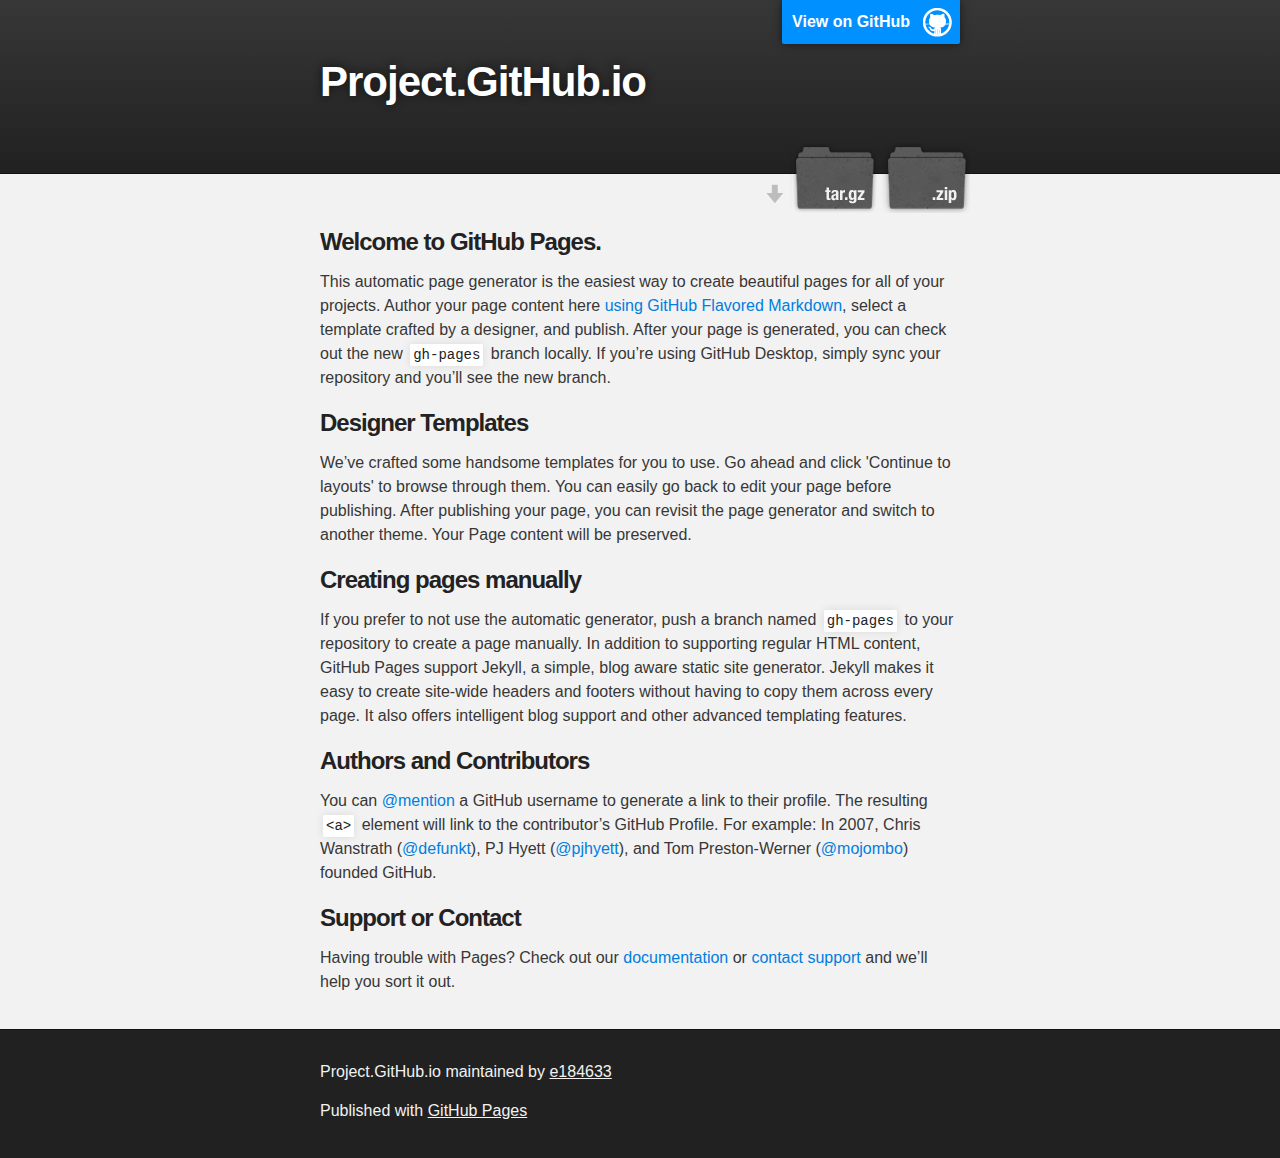
==== index.html @ beeb09b5 "Create gh-pages branch via GitHub" ====
<!DOCTYPE html>
<html>

  <head>
    <meta charset='utf-8'>
    <meta http-equiv="X-UA-Compatible" content="chrome=1">
    <meta name="description" content="Project.GitHub.io : ">

    <link rel="stylesheet" type="text/css" media="screen" href="stylesheets/stylesheet.css">

    <title>Project.GitHub.io</title>
  </head>

  <body>

    <!-- HEADER -->
    <div id="header_wrap" class="outer">
        <header class="inner">
          <a id="forkme_banner" href="https://github.com/e184633/project.github.io">View on GitHub</a>

          <h1 id="project_title">Project.GitHub.io</h1>
          <h2 id="project_tagline"></h2>

            <section id="downloads">
              <a class="zip_download_link" href="https://github.com/e184633/project.github.io/zipball/master">Download this project as a .zip file</a>
              <a class="tar_download_link" href="https://github.com/e184633/project.github.io/tarball/master">Download this project as a tar.gz file</a>
            </section>
        </header>
    </div>

    <!-- MAIN CONTENT -->
    <div id="main_content_wrap" class="outer">
      <section id="main_content" class="inner">
        <h3>
<a id="welcome-to-github-pages" class="anchor" href="#welcome-to-github-pages" aria-hidden="true"><span aria-hidden="true" class="octicon octicon-link"></span></a>Welcome to GitHub Pages.</h3>

<p>This automatic page generator is the easiest way to create beautiful pages for all of your projects. Author your page content here <a href="https://guides.github.com/features/mastering-markdown/">using GitHub Flavored Markdown</a>, select a template crafted by a designer, and publish. After your page is generated, you can check out the new <code>gh-pages</code> branch locally. If you’re using GitHub Desktop, simply sync your repository and you’ll see the new branch.</p>

<h3>
<a id="designer-templates" class="anchor" href="#designer-templates" aria-hidden="true"><span aria-hidden="true" class="octicon octicon-link"></span></a>Designer Templates</h3>

<p>We’ve crafted some handsome templates for you to use. Go ahead and click 'Continue to layouts' to browse through them. You can easily go back to edit your page before publishing. After publishing your page, you can revisit the page generator and switch to another theme. Your Page content will be preserved.</p>

<h3>
<a id="creating-pages-manually" class="anchor" href="#creating-pages-manually" aria-hidden="true"><span aria-hidden="true" class="octicon octicon-link"></span></a>Creating pages manually</h3>

<p>If you prefer to not use the automatic generator, push a branch named <code>gh-pages</code> to your repository to create a page manually. In addition to supporting regular HTML content, GitHub Pages support Jekyll, a simple, blog aware static site generator. Jekyll makes it easy to create site-wide headers and footers without having to copy them across every page. It also offers intelligent blog support and other advanced templating features.</p>

<h3>
<a id="authors-and-contributors" class="anchor" href="#authors-and-contributors" aria-hidden="true"><span aria-hidden="true" class="octicon octicon-link"></span></a>Authors and Contributors</h3>

<p>You can <a href="https://help.github.com/articles/basic-writing-and-formatting-syntax/#mentioning-users-and-teams" class="user-mention">@mention</a> a GitHub username to generate a link to their profile. The resulting <code>&lt;a&gt;</code> element will link to the contributor’s GitHub Profile. For example: In 2007, Chris Wanstrath (<a href="https://github.com/defunkt" class="user-mention">@defunkt</a>), PJ Hyett (<a href="https://github.com/pjhyett" class="user-mention">@pjhyett</a>), and Tom Preston-Werner (<a href="https://github.com/mojombo" class="user-mention">@mojombo</a>) founded GitHub.</p>

<h3>
<a id="support-or-contact" class="anchor" href="#support-or-contact" aria-hidden="true"><span aria-hidden="true" class="octicon octicon-link"></span></a>Support or Contact</h3>

<p>Having trouble with Pages? Check out our <a href="https://help.github.com/pages">documentation</a> or <a href="https://github.com/contact">contact support</a> and we’ll help you sort it out.</p>
      </section>
    </div>

    <!-- FOOTER  -->
    <div id="footer_wrap" class="outer">
      <footer class="inner">
        <p class="copyright">Project.GitHub.io maintained by <a href="https://github.com/e184633">e184633</a></p>
        <p>Published with <a href="https://pages.github.com">GitHub Pages</a></p>
      </footer>
    </div>

    

  </body>
</html>
---- stylesheets/stylesheet.css ----
/*******************************************************************************
Slate Theme for GitHub Pages
by Jason Costello, @jsncostello
*******************************************************************************/

@import url(github-light.css);

/*******************************************************************************
MeyerWeb Reset
*******************************************************************************/

html, body, div, span, applet, object, iframe,
h1, h2, h3, h4, h5, h6, p, blockquote, pre,
a, abbr, acronym, address, big, cite, code,
del, dfn, em, img, ins, kbd, q, s, samp,
small, strike, strong, sub, sup, tt, var,
b, u, i, center,
dl, dt, dd, ol, ul, li,
fieldset, form, label, legend,
table, caption, tbody, tfoot, thead, tr, th, td,
article, aside, canvas, details, embed,
figure, figcaption, footer, header, hgroup,
menu, nav, output, ruby, section, summary,
time, mark, audio, video {
  margin: 0;
  padding: 0;
  border: 0;
  font: inherit;
  vertical-align: baseline;
}

/* HTML5 display-role reset for older browsers */
article, aside, details, figcaption, figure,
footer, header, hgroup, menu, nav, section {
  display: block;
}

ol, ul {
  list-style: none;
}

table {
  border-collapse: collapse;
  border-spacing: 0;
}

/*******************************************************************************
Theme Styles
*******************************************************************************/

body {
  box-sizing: border-box;
  color:#373737;
  background: #212121;
  font-size: 16px;
  font-family: 'Myriad Pro', Calibri, Helvetica, Arial, sans-serif;
  line-height: 1.5;
  -webkit-font-smoothing: antialiased;
}

h1, h2, h3, h4, h5, h6 {
  margin: 10px 0;
  font-weight: 700;
  color:#222222;
  font-family: 'Lucida Grande', 'Calibri', Helvetica, Arial, sans-serif;
  letter-spacing: -1px;
}

h1 {
  font-size: 36px;
  font-weight: 700;
}

h2 {
  padding-bottom: 10px;
  font-size: 32px;
  background: url('../images/bg_hr.png') repeat-x bottom;
}

h3 {
  font-size: 24px;
}

h4 {
  font-size: 21px;
}

h5 {
  font-size: 18px;
}

h6 {
  font-size: 16px;
}

p {
  margin: 10px 0 15px 0;
}

footer p {
  color: #f2f2f2;
}

a {
  text-decoration: none;
  color: #007edf;
  text-shadow: none;

  transition: color 0.5s ease;
  transition: text-shadow 0.5s ease;
  -webkit-transition: color 0.5s ease;
  -webkit-transition: text-shadow 0.5s ease;
  -moz-transition: color 0.5s ease;
  -moz-transition: text-shadow 0.5s ease;
  -o-transition: color 0.5s ease;
  -o-transition: text-shadow 0.5s ease;
  -ms-transition: color 0.5s ease;
  -ms-transition: text-shadow 0.5s ease;
}

a:hover, a:focus {text-decoration: underline;}

footer a {
  color: #F2F2F2;
  text-decoration: underline;
}

em {
  font-style: italic;
}

strong {
  font-weight: bold;
}

img {
  position: relative;
  margin: 0 auto;
  max-width: 739px;
  padding: 5px;
  margin: 10px 0 10px 0;
  border: 1px solid #ebebeb;

  box-shadow: 0 0 5px #ebebeb;
  -webkit-box-shadow: 0 0 5px #ebebeb;
  -moz-box-shadow: 0 0 5px #ebebeb;
  -o-box-shadow: 0 0 5px #ebebeb;
  -ms-box-shadow: 0 0 5px #ebebeb;
}

p img {
  display: inline;
  margin: 0;
  padding: 0;
  vertical-align: middle;
  text-align: center;
  border: none;
}

pre, code {
  width: 100%;
  color: #222;
  background-color: #fff;

  font-family: Monaco, "Bitstream Vera Sans Mono", "Lucida Console", Terminal, monospace;
  font-size: 14px;

  border-radius: 2px;
  -moz-border-radius: 2px;
  -webkit-border-radius: 2px;
}

pre {
  width: 100%;
  padding: 10px;
  box-shadow: 0 0 10px rgba(0,0,0,.1);
  overflow: auto;
}

code {
  padding: 3px;
  margin: 0 3px;
  box-shadow: 0 0 10px rgba(0,0,0,.1);
}

pre code {
  display: block;
  box-shadow: none;
}

blockquote {
  color: #666;
  margin-bottom: 20px;
  padding: 0 0 0 20px;
  border-left: 3px solid #bbb;
}


ul, ol, dl {
  margin-bottom: 15px
}

ul {
  list-style-position: inside;
  list-style: disc;
  padding-left: 20px;
}

ol {
  list-style-position: inside;
  list-style: decimal;
  padding-left: 20px;
}

dl dt {
  font-weight: bold;
}

dl dd {
  padding-left: 20px;
  font-style: italic;
}

dl p {
  padding-left: 20px;
  font-style: italic;
}

hr {
  height: 1px;
  margin-bottom: 5px;
  border: none;
  background: url('../images/bg_hr.png') repeat-x center;
}

table {
  border: 1px solid #373737;
  margin-bottom: 20px;
  text-align: left;
 }

th {
  font-family: 'Lucida Grande', 'Helvetica Neue', Helvetica, Arial, sans-serif;
  padding: 10px;
  background: #373737;
  color: #fff;
 }

td {
  padding: 10px;
  border: 1px solid #373737;
 }

form {
  background: #f2f2f2;
  padding: 20px;
}

/*******************************************************************************
Full-Width Styles
*******************************************************************************/

.outer {
  width: 100%;
}

.inner {
  position: relative;
  max-width: 640px;
  padding: 20px 10px;
  margin: 0 auto;
}

#forkme_banner {
  display: block;
  position: absolute;
  top:0;
  right: 10px;
  z-index: 10;
  padding: 10px 50px 10px 10px;
  color: #fff;
  background: url('../images/blacktocat.png') #0090ff no-repeat 95% 50%;
  font-weight: 700;
  box-shadow: 0 0 10px rgba(0,0,0,.5);
  border-bottom-left-radius: 2px;
  border-bottom-right-radius: 2px;
}

#header_wrap {
  background: #212121;
  background: -moz-linear-gradient(top, #373737, #212121);
  background: -webkit-linear-gradient(top, #373737, #212121);
  background: -ms-linear-gradient(top, #373737, #212121);
  background: -o-linear-gradient(top, #373737, #212121);
  background: linear-gradient(top, #373737, #212121);
}

#header_wrap .inner {
  padding: 50px 10px 30px 10px;
}

#project_title {
  margin: 0;
  color: #fff;
  font-size: 42px;
  font-weight: 700;
  text-shadow: #111 0px 0px 10px;
}

#project_tagline {
  color: #fff;
  font-size: 24px;
  font-weight: 300;
  background: none;
  text-shadow: #111 0px 0px 10px;
}

#downloads {
  position: absolute;
  width: 210px;
  z-index: 10;
  bottom: -40px;
  right: 0;
  height: 70px;
  background: url('../images/icon_download.png') no-repeat 0% 90%;
}

.zip_download_link {
  display: block;
  float: right;
  width: 90px;
  height:70px;
  text-indent: -5000px;
  overflow: hidden;
  background: url(../images/sprite_download.png) no-repeat bottom left;
}

.tar_download_link {
  display: block;
  float: right;
  width: 90px;
  height:70px;
  text-indent: -5000px;
  overflow: hidden;
  background: url(../images/sprite_download.png) no-repeat bottom right;
  margin-left: 10px;
}

.zip_download_link:hover {
  background: url(../images/sprite_download.png) no-repeat top left;
}

.tar_download_link:hover {
  background: url(../images/sprite_download.png) no-repeat top right;
}

#main_content_wrap {
  background: #f2f2f2;
  border-top: 1px solid #111;
  border-bottom: 1px solid #111;
}

#main_content {
  padding-top: 40px;
}

#footer_wrap {
  background: #212121;
}



/*******************************************************************************
Small Device Styles
*******************************************************************************/

@media screen and (max-width: 480px) {
  body {
    font-size:14px;
  }

  #downloads {
    display: none;
  }

  .inner {
    min-width: 320px;
    max-width: 480px;
  }

  #project_title {
  font-size: 32px;
  }

  h1 {
    font-size: 28px;
  }

  h2 {
    font-size: 24px;
  }

  h3 {
    font-size: 21px;
  }

  h4 {
    font-size: 18px;
  }

  h5 {
    font-size: 14px;
  }

  h6 {
    font-size: 12px;
  }

  code, pre {
    min-width: 320px;
    max-width: 480px;
    font-size: 11px;
  }

}
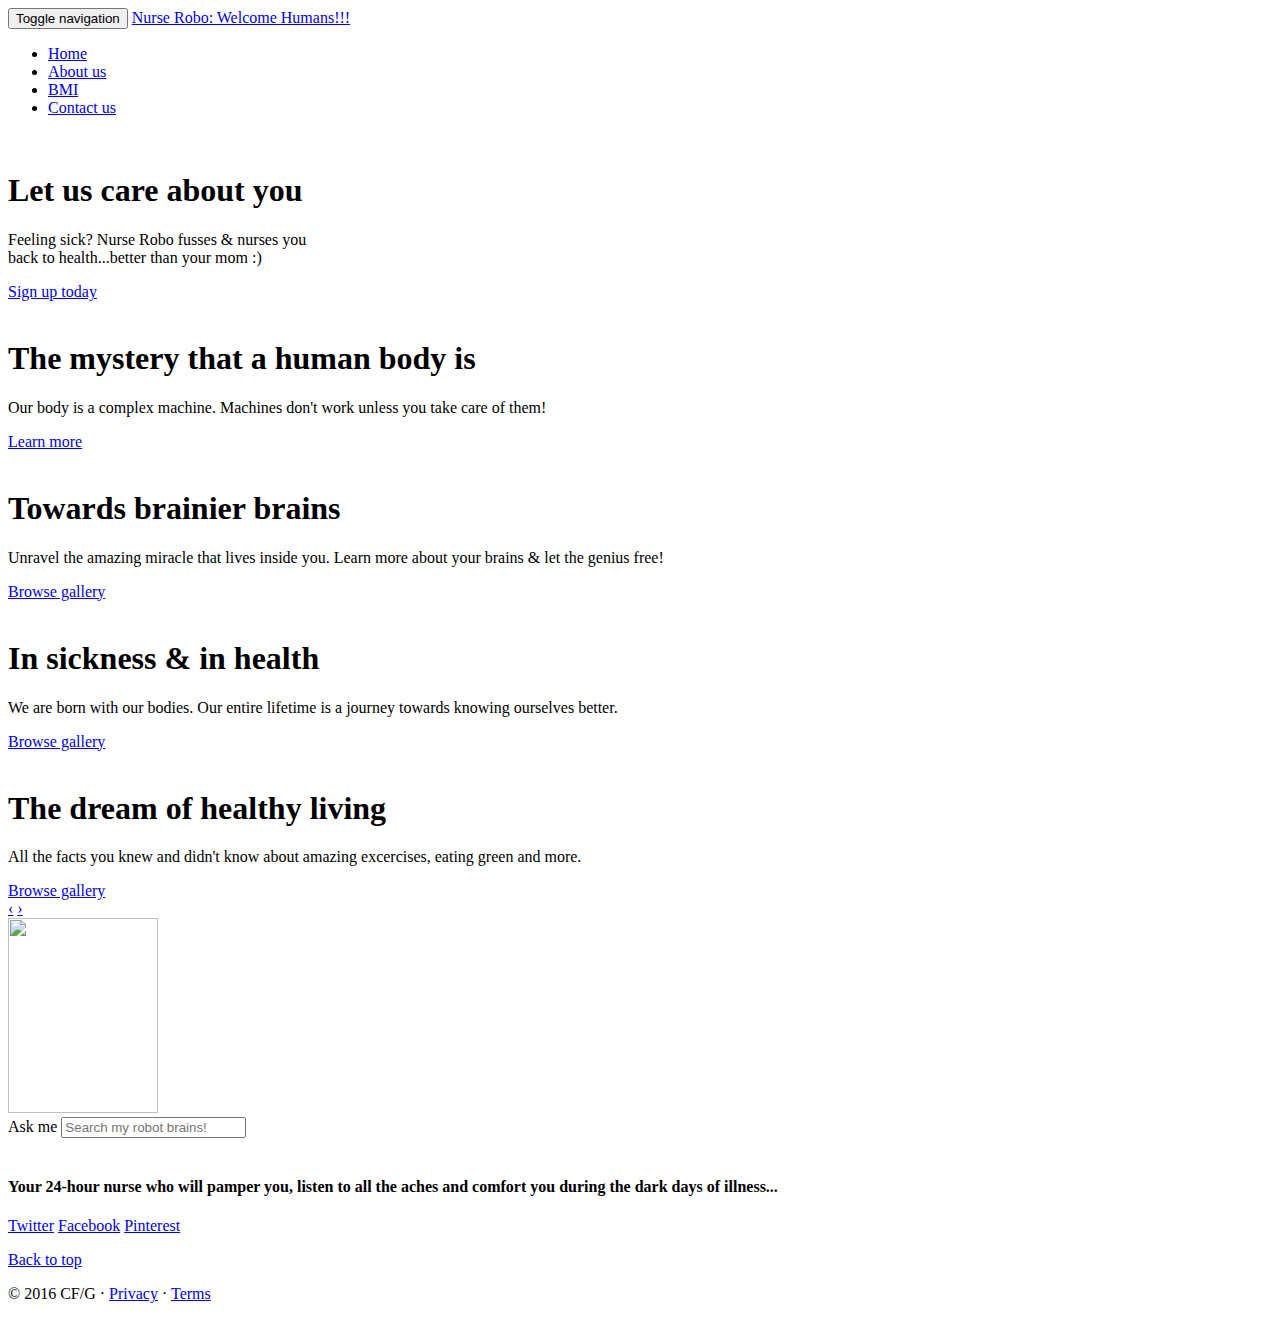
==== commit e3570eae: "Update index.html" ====
--- a/index.html
+++ b/index.html
@@ -1,72 +1,204 @@
 <!DOCTYPE html>
 <html>
-
-  <head>
-    <meta charset='utf-8'>
-    <meta http-equiv="X-UA-Compatible" content="chrome=1">
-    <meta name="description" content="Project.GitHub.io : ">
-
-    <link rel="stylesheet" type="text/css" media="screen" href="stylesheets/stylesheet.css">
-
-    <title>Project.GitHub.io</title>
-  </head>
-
-  <body>
-
-    <!-- HEADER -->
-    <div id="header_wrap" class="outer">
-        <header class="inner">
-          <a id="forkme_banner" href="https://github.com/e184633/project.github.io">View on GitHub</a>
-
-          <h1 id="project_title">Project.GitHub.io</h1>
-          <h2 id="project_tagline"></h2>
-
-            <section id="downloads">
-              <a class="zip_download_link" href="https://github.com/e184633/project.github.io/zipball/master">Download this project as a .zip file</a>
-              <a class="tar_download_link" href="https://github.com/e184633/project.github.io/tarball/master">Download this project as a tar.gz file</a>
-            </section>
-        </header>
+<head>
+  <title>Robot Nurse</title>
+  <link href='https://fonts.googleapis.com/css?family=Orbitron' rel='stylesheet' type='text/css'>
+  <meta name="viewport" content="width=device-width, initial-scale=1.0">
+  <link href='http://fonts.googleapis.com/css?family=Vast+Shadow' rel='stylesheet' type='text/css'>
+  <link rel="stylesheet" href="dist/css/bootstrap.css">
+  <link rel="stylesheet" href="main.css">
+  <script>
+  (function(i,s,o,g,r,a,m){i['GoogleAnalyticsObject']=r;i[r]=i[r]||function(){
+  (i[r].q=i[r].q||[]).push(arguments)},i[r].l=1*new Date();a=s.createElement(o),
+  m=s.getElementsByTagName(o)[0];a.async=1;a.src=g;m.parentNode.insertBefore(a,m)
+  })(window,document,'script','//www.google-analytics.com/analytics.js','ga');
+
+  ga('create', 'UA-74942564-1', 'auto');
+  ga('send', 'pageview');
+
+</script>
+</head>
+
+<body>
+<!-- NAVBAR -->
+  <!-- <nav class="navbar navbar-inverse navbar-fixed-top" role="navigation"> -->
+  <div class="navbar-wrapper">
+    <div class="container">
+      <div class="navbar navbar-inverse">
+        <div class="navbar-inner">
+          <div class="navbar-header">
+            <button type="button" class="navbar-toggle" data-toggle="collapse" data-target=".navbar-collapse">
+              <span class="sr-only">Toggle navigation</span>
+              <span class="icon-bar"></span>
+              <span class="icon-bar"></span>
+              <span class="icon-bar"></span>
+            </button>
+            <a class="navbar-brand" href="#">Nurse Robo: Welcome Humans!!!</a>
+          </div>
+
+          <div class="collapse navbar-collapse">
+            <ul class="nav navbar-nav navbar-right">
+                <li><a href="index.html">Home</a></li>
+                <li><a href="abtus.html">About us</a></li>
+                <li><a href="http://halls.md/ideal-weight/body.htm">BMI</a></li>
+                <li><a href="contact_form.html">Contact us</a></li>
+            </ul>
+          </div>
+        </div>
+      </div>
     </div>
-
-    <!-- MAIN CONTENT -->
-    <div id="main_content_wrap" class="outer">
-      <section id="main_content" class="inner">
-        <h3>
-<a id="welcome-to-github-pages" class="anchor" href="#welcome-to-github-pages" aria-hidden="true"><span aria-hidden="true" class="octicon octicon-link"></span></a>Welcome to GitHub Pages.</h3>
-
-<p>This automatic page generator is the easiest way to create beautiful pages for all of your projects. Author your page content here <a href="https://guides.github.com/features/mastering-markdown/">using GitHub Flavored Markdown</a>, select a template crafted by a designer, and publish. After your page is generated, you can check out the new <code>gh-pages</code> branch locally. If you’re using GitHub Desktop, simply sync your repository and you’ll see the new branch.</p>
-
-<h3>
-<a id="designer-templates" class="anchor" href="#designer-templates" aria-hidden="true"><span aria-hidden="true" class="octicon octicon-link"></span></a>Designer Templates</h3>
-
-<p>We’ve crafted some handsome templates for you to use. Go ahead and click 'Continue to layouts' to browse through them. You can easily go back to edit your page before publishing. After publishing your page, you can revisit the page generator and switch to another theme. Your Page content will be preserved.</p>
-
-<h3>
-<a id="creating-pages-manually" class="anchor" href="#creating-pages-manually" aria-hidden="true"><span aria-hidden="true" class="octicon octicon-link"></span></a>Creating pages manually</h3>
-
-<p>If you prefer to not use the automatic generator, push a branch named <code>gh-pages</code> to your repository to create a page manually. In addition to supporting regular HTML content, GitHub Pages support Jekyll, a simple, blog aware static site generator. Jekyll makes it easy to create site-wide headers and footers without having to copy them across every page. It also offers intelligent blog support and other advanced templating features.</p>
-
-<h3>
-<a id="authors-and-contributors" class="anchor" href="#authors-and-contributors" aria-hidden="true"><span aria-hidden="true" class="octicon octicon-link"></span></a>Authors and Contributors</h3>
-
-<p>You can <a href="https://help.github.com/articles/basic-writing-and-formatting-syntax/#mentioning-users-and-teams" class="user-mention">@mention</a> a GitHub username to generate a link to their profile. The resulting <code>&lt;a&gt;</code> element will link to the contributor’s GitHub Profile. For example: In 2007, Chris Wanstrath (<a href="https://github.com/defunkt" class="user-mention">@defunkt</a>), PJ Hyett (<a href="https://github.com/pjhyett" class="user-mention">@pjhyett</a>), and Tom Preston-Werner (<a href="https://github.com/mojombo" class="user-mention">@mojombo</a>) founded GitHub.</p>
-
-<h3>
-<a id="support-or-contact" class="anchor" href="#support-or-contact" aria-hidden="true"><span aria-hidden="true" class="octicon octicon-link"></span></a>Support or Contact</h3>
-
-<p>Having trouble with Pages? Check out our <a href="https://help.github.com/pages">documentation</a> or <a href="https://github.com/contact">contact support</a> and we’ll help you sort it out.</p>
-      </section>
+  </div>
+
+<!-- CAROUSEL EFFECT STYLE GALLERY -->
+  <div id="myCarousel" class="carousel slide">
+      <div class="carousel-inner">
+        <div class="item active">
+          <img src="images/fruit-and-veg.jpg" alt="">
+          <div class="container">
+            <div class="carousel-caption">
+              <h1>Let us care about you</h1>
+              <p class="lead"> Feeling sick? Nurse Robo fusses & nurses you <br /> back to health...better than your mom :)</p>
+              <a class="btn btn-large btn-primary" href="#">Sign up today</a>
+            </div>
+          </div>
+        </div>
+        <div class="item">
+          <img src="images/scary.jpg" alt="">
+          <div class="container">
+            <div class="carousel-caption">
+              <h1>The mystery that a human body is</h1>
+              <p class="lead">Our body is a complex machine. Machines don't work unless you take care of them!</p>
+              <a class="btn btn-large btn-primary" href="#">Learn more</a>
+            </div>
+          </div>
+        </div>
+        <div class="item">
+          <img src="images/head.jpg" alt="">
+          <div class="container">
+            <div class="carousel-caption">
+              <h1>Towards brainier brains</h1>
+              <p class="lead">Unravel the amazing miracle that lives inside you. Learn more about your brains & let the genius free!</p>
+              <a class="btn btn-large btn-primary" href="#">Browse gallery</a>
+            </div>
+          </div>
+        </div>
+        <div class="item">
+          <img src="images/2.jpg" alt="">
+          <div class="container">
+            <div class="carousel-caption">
+              <h1>In sickness & in health</h1>
+              <p class="lead">We are born with our bodies. Our entire lifetime is a journey towards knowing ourselves better.</p>
+              <a class="btn btn-large btn-primary" href="#">Browse gallery</a>
+            </div>
+          </div>
+        </div>
+        <div class="item">
+          <img src="images/adam1.jpg" alt="">
+          <div class="container">
+            <div class="carousel-caption">
+              <h1>The dream of healthy living</h1>
+              <p class="lead">All the facts you knew and didn't know about amazing excercises, eating green and more.</p>
+              <a class="btn btn-large btn-primary" href="#">Browse gallery</a>
+            </div>
+          </div>
+        </div>
+      </div>
+      <a class="left carousel-control" href="#myCarousel" data-slide="prev">&lsaquo;</a>
+      <a class="right carousel-control" href="#myCarousel" data-slide="next">&rsaquo;</a>
+    </div><!-- /.carousel -->
+
+  <div class='jumbotron'>
+    <div class='container'>
+      <div class='row'>
+        <div class='col-sm-4'>
+            <!-- <img id="rob" src="images/baymax.png" height=150 onclick=alert("?")> -->
+            <!-- <img src="images/baymax.png" width="1024" height="1329" border="0" usemap="#map" /> -->
+              <img src="images/baymax.png" width="150" height="195" border="0" usemap="#bay" />
+
+                <map name="bay">
+                  <area shape="rect" coords="1,2,145,189" href="humanbody.html" />
+                </map>
+
+
+          </div>
+
+        <!-- <div class='col-sm-4'>
+          <h1>Feeling sick? Nurse Robo fusses & nurses you back to health...better your mom wink emoticon :) </h1>
+        </div> -->
+        <!-- <div class="col-sm-4"> -->
+         <!--  <img src="images/1 copy.jpg" width="1181" height="1181" border="0" usemap="#map" />
+          <map name="map">
+            <area shape="rect" coords="24,244,201,355" href="#" />
+            <area shape="rect" coords="510,18,665,195" href="head.html" />
+            <area shape="rect" coords="594,236,726,351" href="#heart" />
+            <area shape="rect" coords="468,821,568,1162" href="#leg_1" />
+          </map> -->
+
+        <!-- </div>> -->        <!-- <img src="images/3.jpg"> -->
+
+        
+      </div> 
+      <form role='form' class='form-inline'>
+          <div class="form-group">
+          <label for="email">         Ask me           </label>
+        <!-- <label for="email">Ask me</label>
+        <form role='form' class='form-inline'>
+        -->
+          <!-- <div class="form-group"> -->
+            <input type="text" class='form-control' name="email" placeholder="Search my robot brains!" >
+          </div>
+        </form>
+
+      </div>
     </div>
-
-    <!-- FOOTER  -->
-    <div id="footer_wrap" class="outer">
-      <footer class="inner">
-        <p class="copyright">Project.GitHub.io maintained by <a href="https://github.com/e184633">e184633</a></p>
-        <p>Published with <a href="https://pages.github.com">GitHub Pages</a></p>
+    <div id="mission" class='text-center'>
+      <div class="container">
+        <h4><br />Your 24-hour nurse who will pamper you, listen to all the aches and comfort you during the dark days of illness...</h4>
+        <div id='social-buttons'>
+          <!-- <button class="btn btn-sm btn-twitter">Twitter</button>
+          <button class="btn btn-sm btn-facebook">Facebook</button>
+          <button class="btn btn-sm btn-pinterest">Pinterest</button> -->
+          <a href="http://twitter.com" class="btn btn-sm btn-twitter">Twitter</a>
+          <a href="http://facebook.com" class="btn btn-sm btn-facebook">Facebook</a>
+          <a href="http://pinterest.com" class="btn btn-sm btn-pinterest">Pinterest</a>
+        
+        </div>
+      </div>
+      
+
+  </div>
+<footer>
+        <p class="pull-right"><a href="#">Back to top</a></p>
+        <p> &copy; 2016 CF/G &middot; <a href="#">Privacy</a> &middot; <a href="#">Terms</a></p>
       </footer>
-    </div>
-
-    
-
-  </body>
+  <script src="https://code.jquery.com/jquery.js"></script>
+  <script type="text/javascript" src="dist/js/bootstrap.js"></script>
+  <script src="../assets/js/jquery.js"></script>
+  <script src="../assets/js/bootstrap-transition.js"></script>
+  <script src="../assets/js/bootstrap-alert.js"></script>
+  <script src="../assets/js/bootstrap-modal.js"></script>
+  <script src="../assets/js/bootstrap-dropdown.js"></script>
+  <script src="../assets/js/bootstrap-scrollspy.js"></script>
+  <script src="../assets/js/bootstrap-tab.js"></script>
+  <script src="../assets/js/bootstrap-tooltip.js"></script>
+  <script src="../assets/js/bootstrap-popover.js"></script>
+  <script src="../assets/js/bootstrap-button.js"></script>
+  <script src="../assets/js/bootstrap-collapse.js"></script>
+  <script src="../assets/js/bootstrap-carousel.js"></script>
+  <script src="../assets/js/bootstrap-typeahead.js"></script>
+  <script>
+    !function ($) {
+      $(function(){
+        // carousel demo
+        $('#myCarousel').carousel()
+      })
+    }(window.jQuery)
+  </script>
+  <script src="../assets/js/holder/holder.js"></script>
+
+</body>
 </html>
+
+
+
+
